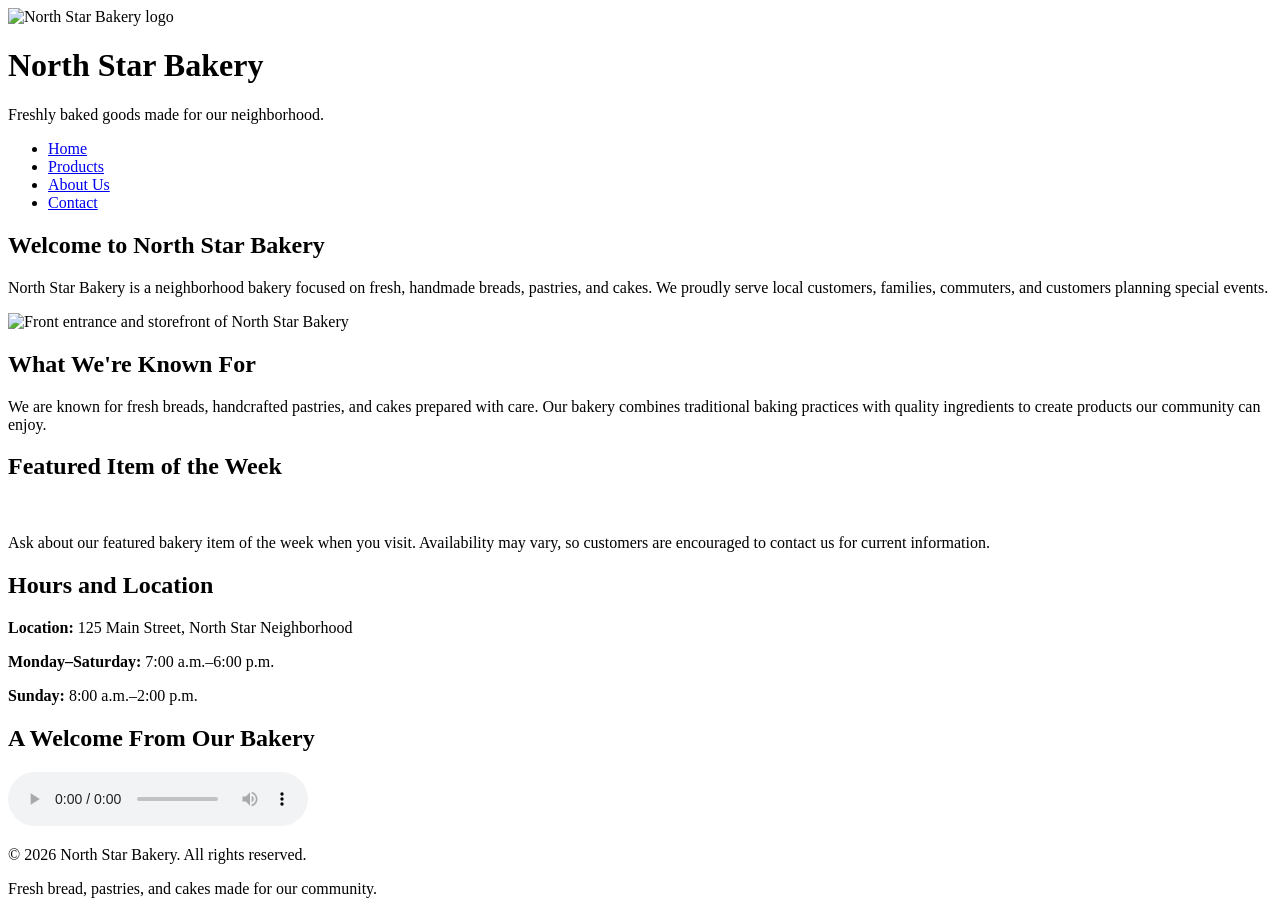
==== index.html @ 1ed9ea84 "Pending changes exported from your codespace" ====
<!DOCTYPE html>
<html lang="en">
<head>
    <meta charset="UTF-8">
    <meta name="viewport" content="width=device-width, initial-scale=1.0">
    <title>North Star Bakery | Home</title>
</head>

<body>
    <header>
        <img src="media/bakery-logo.png" alt="North Star Bakery logo">
        <h1>North Star Bakery</h1>
        <p>Freshly baked goods made for our neighborhood.</p>

        <nav>
            <ul>
                <li><a href="index.html">Home</a></li>
                <li><a href="products.html">Products</a></li>
                <li><a href="about.html">About Us</a></li>
                <li><a href="contact.html">Contact</a></li>
            </ul>
        </nav>
    </header>

    <main>
        <section>
            <h2>Welcome to North Star Bakery</h2>
            <p>
                North Star Bakery is a neighborhood bakery focused on fresh,
                handmade breads, pastries, and cakes. We proudly serve local
                customers, families, commuters, and customers planning special events.
            </p>

            <img src="media/bakery-storefront.jpg"
                 alt="Front entrance and storefront of North Star Bakery">
        </section>

        <section>
            <h2>What We're Known For</h2>
            <p>
                We are known for fresh breads, handcrafted pastries, and cakes
                prepared with care. Our bakery combines traditional baking
                practices with quality ingredients to create products our
                community can enjoy.
            </p>
        </section>

        <section>
            <h2>Featured Item of the Week</h2>

            <picture>
                <source media="(min-width: 800px)" srcset="media/bakery-feature-large.jpg">
                <source media="(max-width: 799px)" srcset="media/bakery-feature-small.jpg">
                <img src="media/bakery-feature-small.jpg"
                     alt="Featured freshly baked item from North Star Bakery">
            </picture>

            <p>
                Ask about our featured bakery item of the week when you visit.
                Availability may vary, so customers are encouraged to contact us
                for current information.
            </p>
        </section>

        <section>
            <h2>Hours and Location</h2>
            <p><strong>Location:</strong> 125 Main Street, North Star Neighborhood</p>
            <p><strong>Monday–Saturday:</strong> 7:00 a.m.–6:00 p.m.</p>
            <p><strong>Sunday:</strong> 8:00 a.m.–2:00 p.m.</p>
        </section>

        <section>
            <h2>A Welcome From Our Bakery</h2>
            <audio controls>
                <source src="media/bakery-welcome.mp3" type="audio/mpeg">
                Your browser does not support the audio element. Please visit
                North Star Bakery in person or contact us to learn more about
                our bakery and products.
            </audio>
        </section>
    </main>

    <footer>
        <p>&copy; 2026 North Star Bakery. All rights reserved.</p>
        <p>Fresh bread, pastries, and cakes made for our community.</p>
    </footer>
</body>
</html>
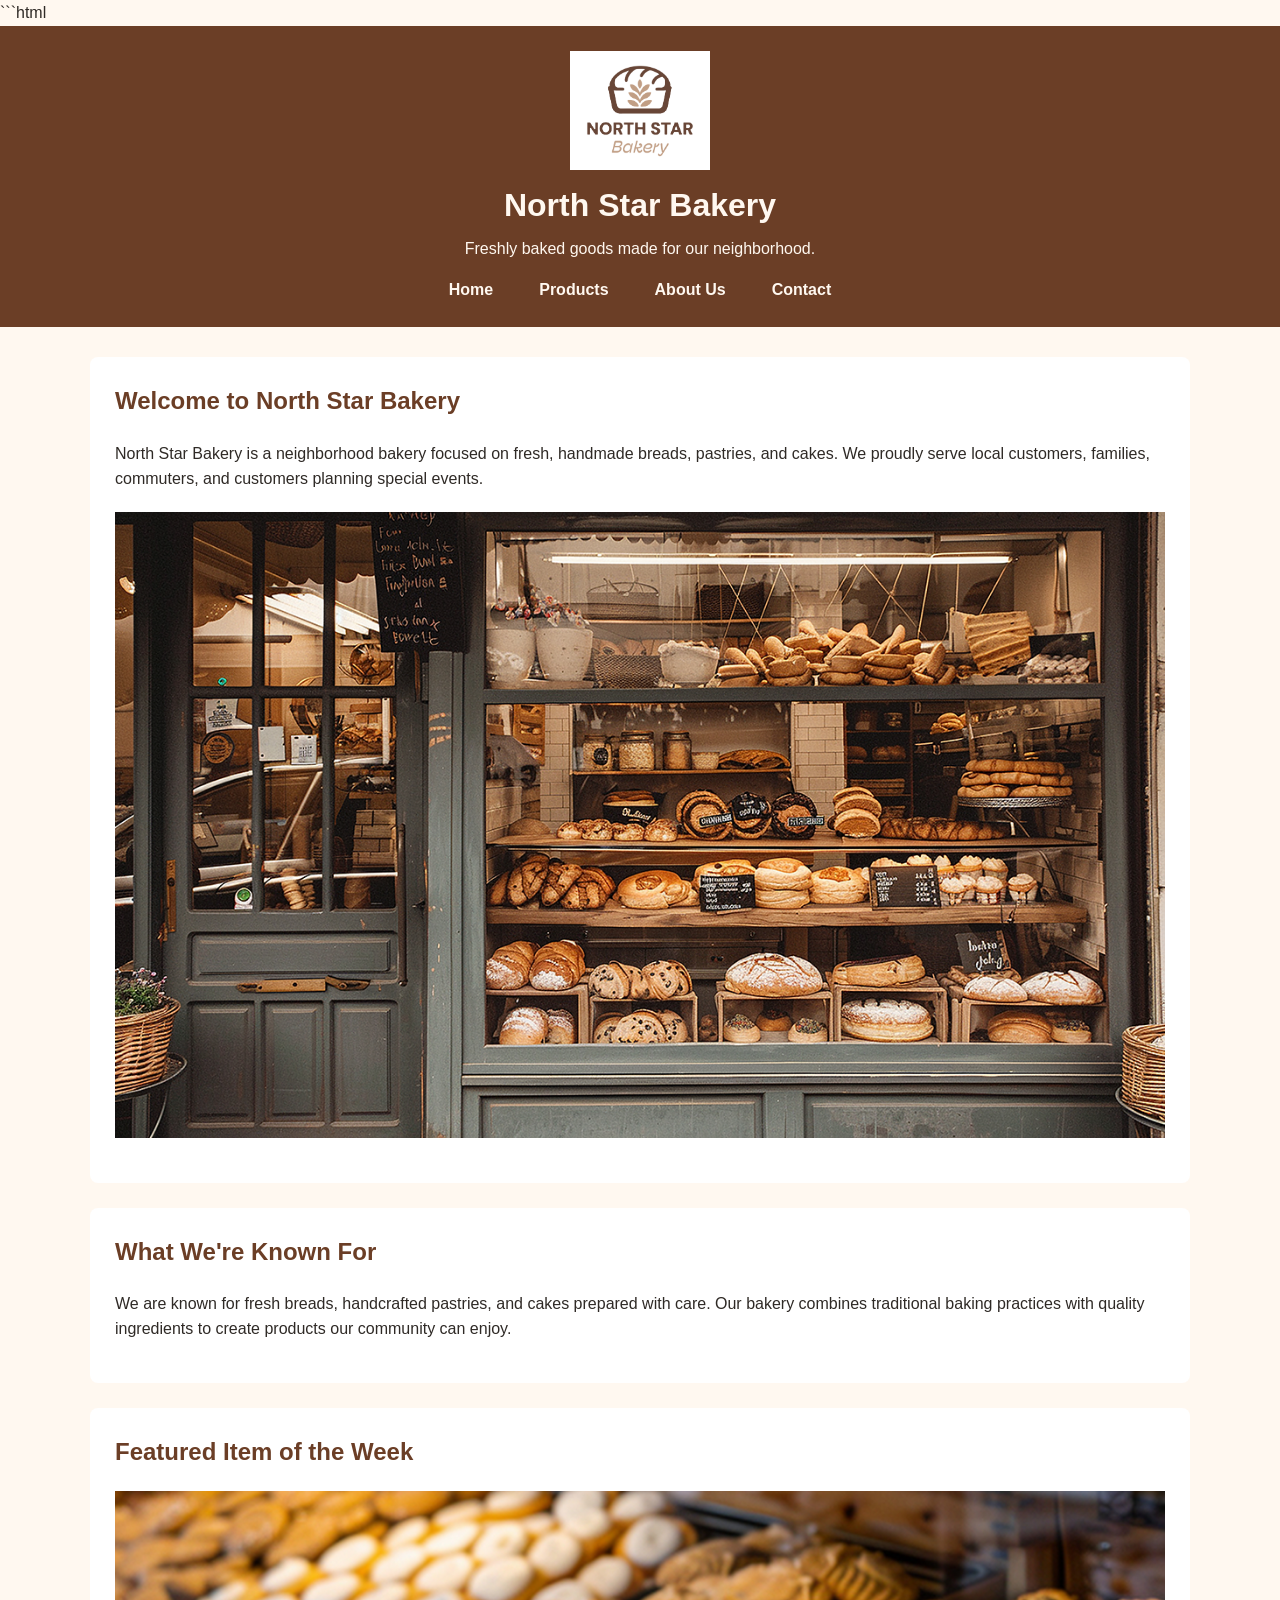
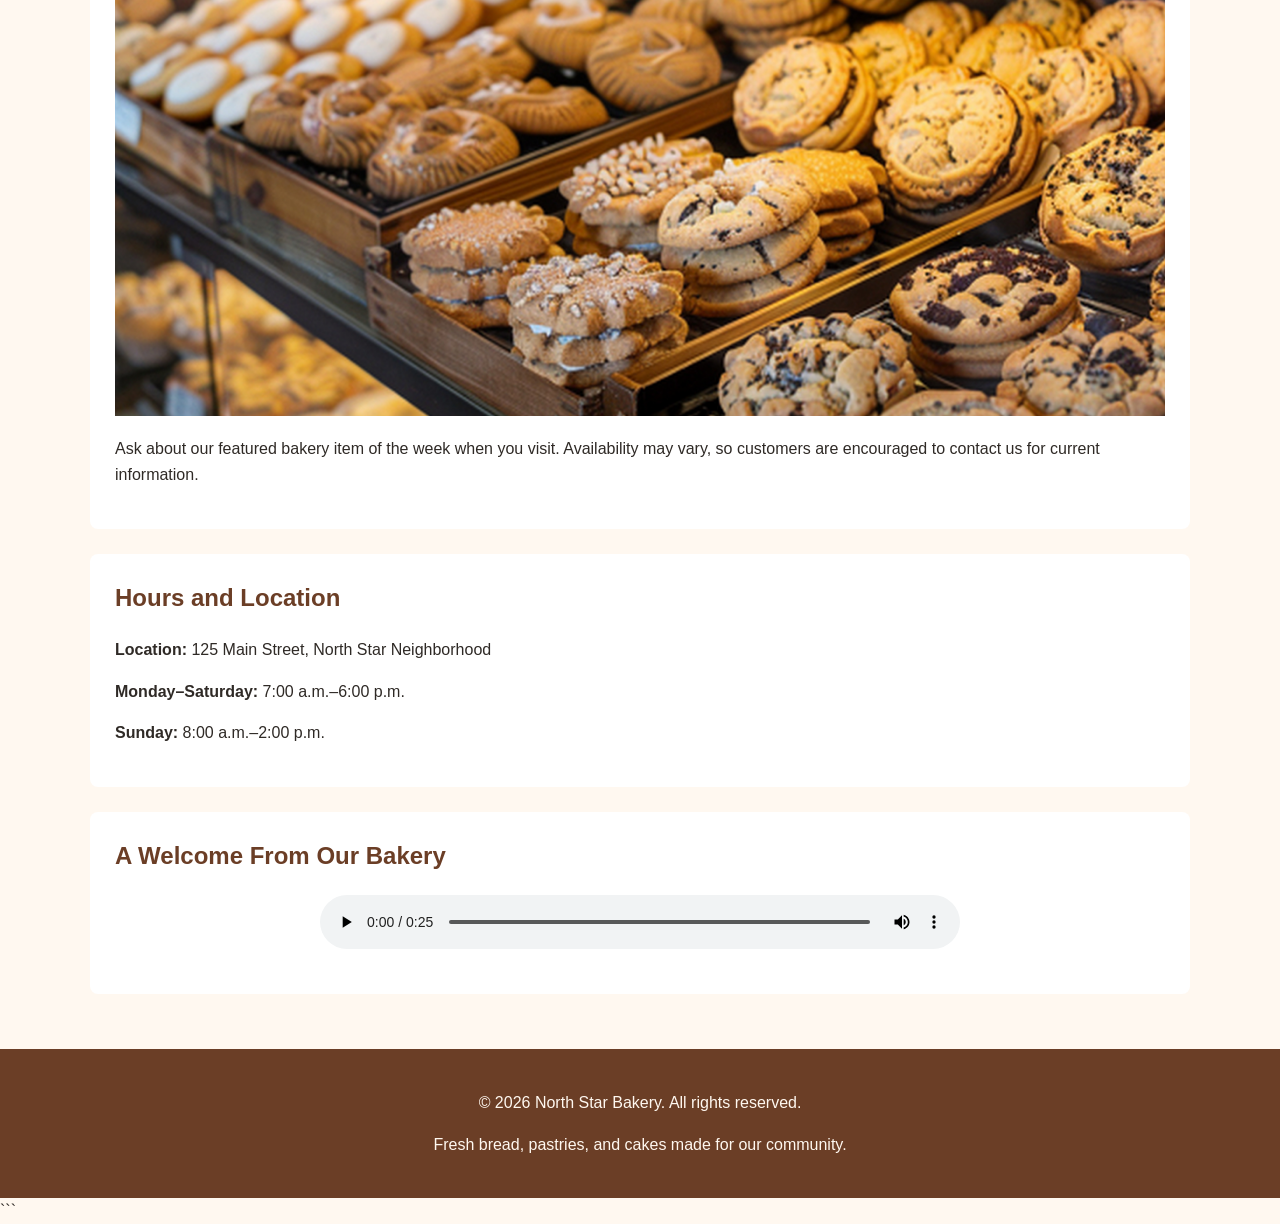
==== commit 62e6df23: "Updated North Star Bakery website" ====
--- a/index.html
+++ b/index.html
@@ -1,14 +1,18 @@
+```html
 <!DOCTYPE html>
 <html lang="en">
 <head>
     <meta charset="UTF-8">
     <meta name="viewport" content="width=device-width, initial-scale=1.0">
     <title>North Star Bakery | Home</title>
+    <link rel="stylesheet" href="style.css">
 </head>
 
 <body>
+
     <header>
-        <img src="media/bakery-logo.png" alt="North Star Bakery logo">
+        <img src="media/bakery-logo_c.png" alt="North Star Bakery logo">
+
         <h1>North Star Bakery</h1>
         <p>Freshly baked goods made for our neighborhood.</p>
 
@@ -23,20 +27,23 @@
     </header>
 
     <main>
-        <section>
+
+        <section class="hero">
             <h2>Welcome to North Star Bakery</h2>
+
             <p>
                 North Star Bakery is a neighborhood bakery focused on fresh,
                 handmade breads, pastries, and cakes. We proudly serve local
                 customers, families, commuters, and customers planning special events.
             </p>
 
-            <img src="media/bakery-storefront.jpg"
+            <img src="media/bakery-storefront_c.png"
                  alt="Front entrance and storefront of North Star Bakery">
         </section>
 
         <section>
             <h2>What We're Known For</h2>
+
             <p>
                 We are known for fresh breads, handcrafted pastries, and cakes
                 prepared with care. Our bakery combines traditional baking
@@ -49,9 +56,13 @@
             <h2>Featured Item of the Week</h2>
 
             <picture>
-                <source media="(min-width: 800px)" srcset="media/bakery-feature-large.jpg">
-                <source media="(max-width: 799px)" srcset="media/bakery-feature-small.jpg">
-                <img src="media/bakery-feature-small.jpg"
+                <source media="(min-width: 800px)"
+                        srcset="media/bakery-feature-large_c.png">
+
+                <source media="(max-width: 799px)"
+                        srcset="media/bakery-feature-small_c.png">
+
+                <img src="media/bakery-feature-small_c.png"
                      alt="Featured freshly baked item from North Star Bakery">
             </picture>
 
@@ -64,6 +75,7 @@
 
         <section>
             <h2>Hours and Location</h2>
+
             <p><strong>Location:</strong> 125 Main Street, North Star Neighborhood</p>
             <p><strong>Monday–Saturday:</strong> 7:00 a.m.–6:00 p.m.</p>
             <p><strong>Sunday:</strong> 8:00 a.m.–2:00 p.m.</p>
@@ -71,18 +83,23 @@
 
         <section>
             <h2>A Welcome From Our Bakery</h2>
+
             <audio controls>
-                <source src="media/bakery-welcome.mp3" type="audio/mpeg">
-                Your browser does not support the audio element. Please visit
-                North Star Bakery in person or contact us to learn more about
-                our bakery and products.
+                <source src="media/bakery-welcome_c.mp3" type="audio/mpeg">
+
+                Your browser does not support the audio element.
+                Please visit North Star Bakery in person or contact us
+                to learn more about our bakery and products.
             </audio>
         </section>
+
     </main>
 
     <footer>
         <p>&copy; 2026 North Star Bakery. All rights reserved.</p>
         <p>Fresh bread, pastries, and cakes made for our community.</p>
     </footer>
+
 </body>
-</html>+</html>
+```
--- a/style.css
+++ b/style.css
@@ -0,0 +1,210 @@
+* {
+    box-sizing: border-box;
+}
+
+body {
+    margin: 0;
+    font-family: Arial, sans-serif;
+    background-color: #FFF8F0;
+    color: #2F2A26;
+    line-height: 1.6;
+}
+
+header {
+    background-color: #6B3E26;
+    color: #FFF8F0;
+    text-align: center;
+    padding: 25px 20px;
+}
+
+header img {
+    width: 140px;
+    max-width: 100%;
+    height: auto;
+}
+
+header h1 {
+    margin: 10px 0 5px;
+}
+
+header p {
+    margin: 5px 0 15px;
+}
+
+nav ul {
+    display: flex;
+    justify-content: center;
+    flex-wrap: wrap;
+    gap: 10px;
+    list-style: none;
+    padding: 0;
+    margin: 15px 0 0;
+}
+
+nav a {
+    color: #FFF8F0;
+    text-decoration: none;
+    font-weight: bold;
+    padding: 10px 18px;
+    border-radius: 5px;
+}
+
+nav a:hover {
+    background-color: #D88C5A;
+    color: #2F2A26;
+}
+
+main {
+    width: 90%;
+    max-width: 1100px;
+    margin: auto;
+    padding: 30px 0;
+}
+
+section {
+    background-color: #FFFFFF;
+    margin-bottom: 25px;
+    padding: 25px;
+    border-radius: 8px;
+}
+
+section h2 {
+    color: #6B3E26;
+    margin-top: 0;
+}
+
+main img {
+    display: block;
+    max-width: 100%;
+    height: auto;
+    margin: 20px auto;
+}
+
+.product-section {
+    text-align: center;
+}
+
+figure {
+    margin: 0;
+}
+
+figcaption {
+    font-style: italic;
+    margin-top: 10px;
+}
+
+video,
+audio {
+    display: block;
+    width: 100%;
+    max-width: 640px;
+    margin: 20px auto;
+}
+
+.button,
+button {
+    display: inline-block;
+    background-color: #D88C5A;
+    color: #2F2A26;
+    border: none;
+    border-radius: 5px;
+    padding: 11px 20px;
+    font-family: Arial, sans-serif;
+    font-weight: bold;
+    text-decoration: none;
+    cursor: pointer;
+}
+
+.button:hover,
+button:hover {
+    background-color: #6B3E26;
+    color: #FFF8F0;
+}
+
+form {
+    width: 100%;
+    max-width: 750px;
+    margin: auto;
+}
+
+fieldset {
+    border: 2px solid #D88C5A;
+    border-radius: 8px;
+    margin-bottom: 20px;
+    padding: 20px;
+}
+
+legend {
+    color: #6B3E26;
+    font-weight: bold;
+}
+
+label {
+    display: block;
+    font-weight: bold;
+    margin-bottom: 5px;
+}
+
+input,
+select,
+textarea {
+    width: 100%;
+    padding: 10px;
+    border: 1px solid #6B3E26;
+    border-radius: 5px;
+    font-family: Arial, sans-serif;
+    font-size: 1rem;
+    background-color: #FFF8F0;
+    color: #2F2A26;
+}
+
+textarea {
+    resize: vertical;
+}
+
+footer {
+    background-color: #6B3E26;
+    color: #FFF8F0;
+    text-align: center;
+    padding: 25px 20px;
+}
+
+@media (max-width: 768px) {
+    header {
+        padding: 20px 15px;
+    }
+
+    header img {
+        width: 110px;
+    }
+
+    nav ul {
+        flex-direction: column;
+        align-items: center;
+    }
+
+    nav li {
+        width: 100%;
+        max-width: 280px;
+    }
+
+    nav a {
+        display: block;
+        text-align: center;
+    }
+
+    main {
+        width: 94%;
+        padding: 20px 0;
+    }
+
+    section {
+        padding: 20px 15px;
+    }
+
+    button,
+    .button {
+        width: 100%;
+        margin-bottom: 8px;
+    }
+}
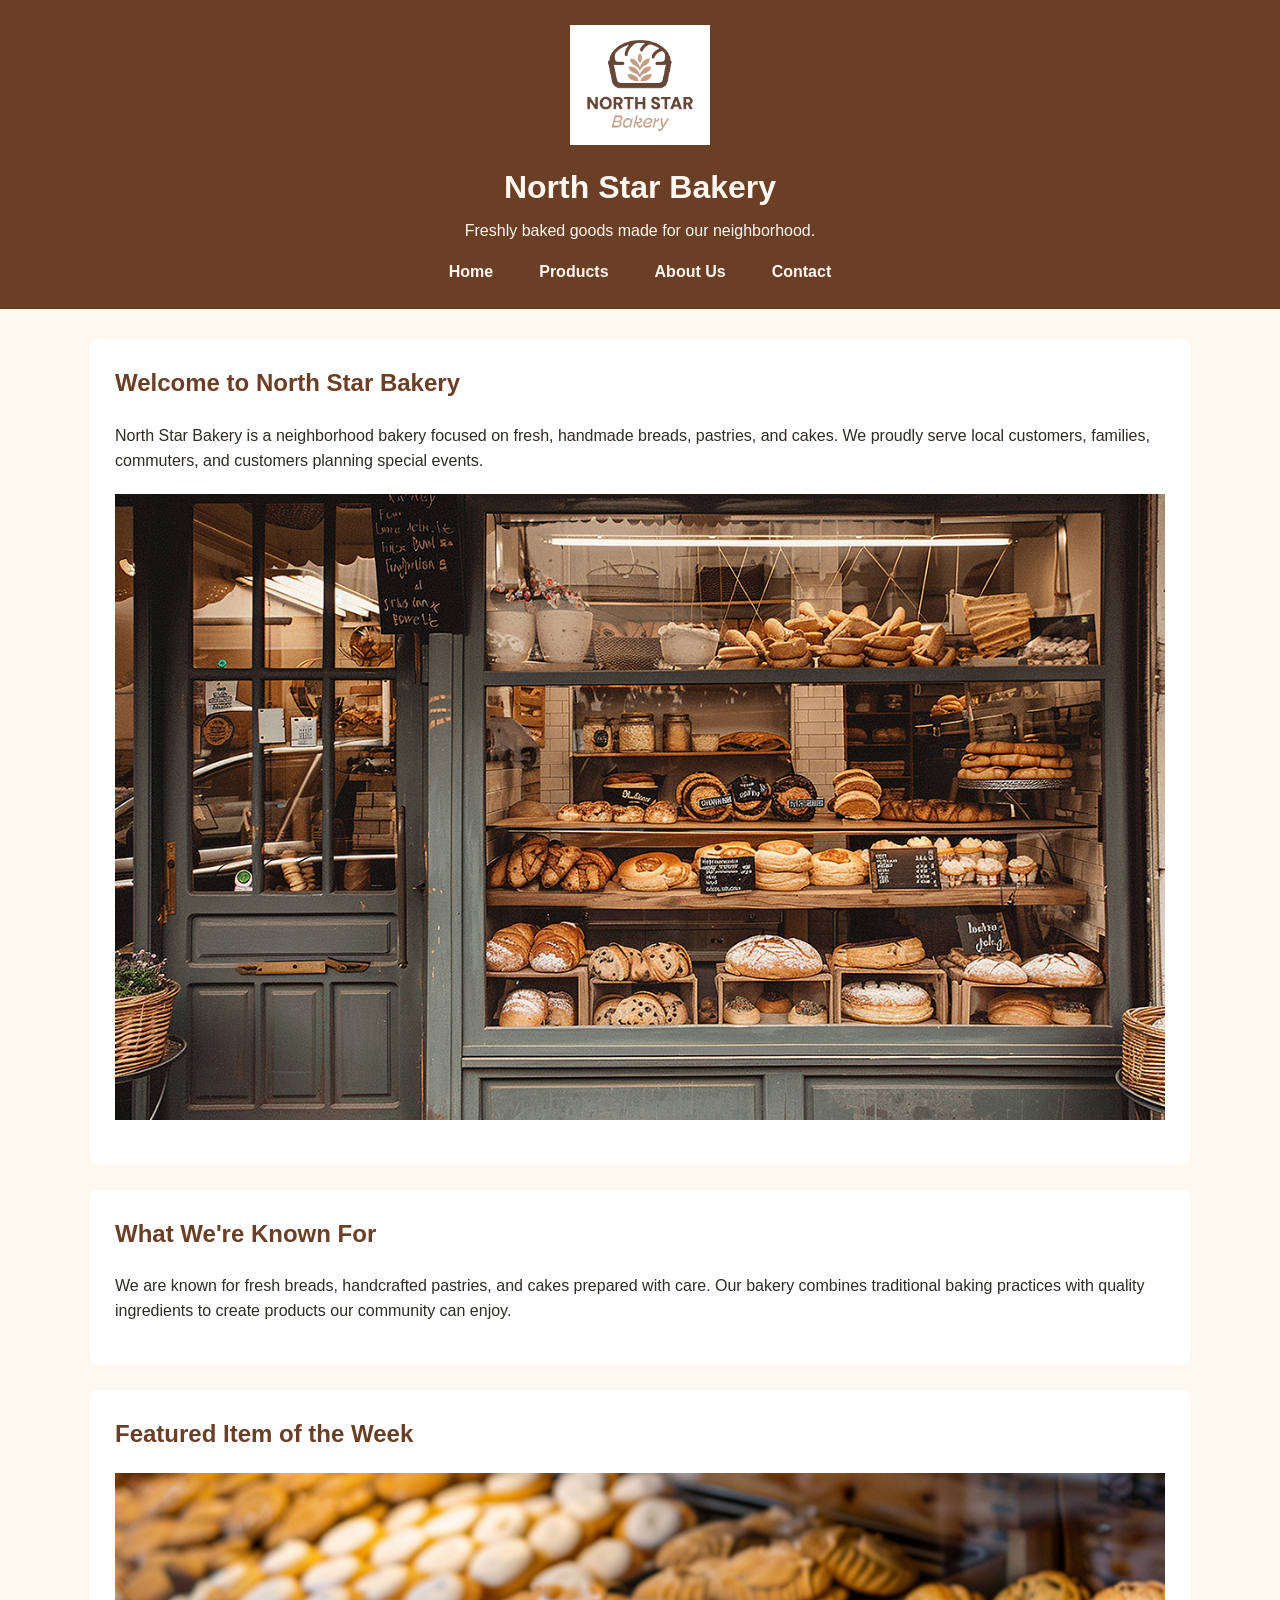
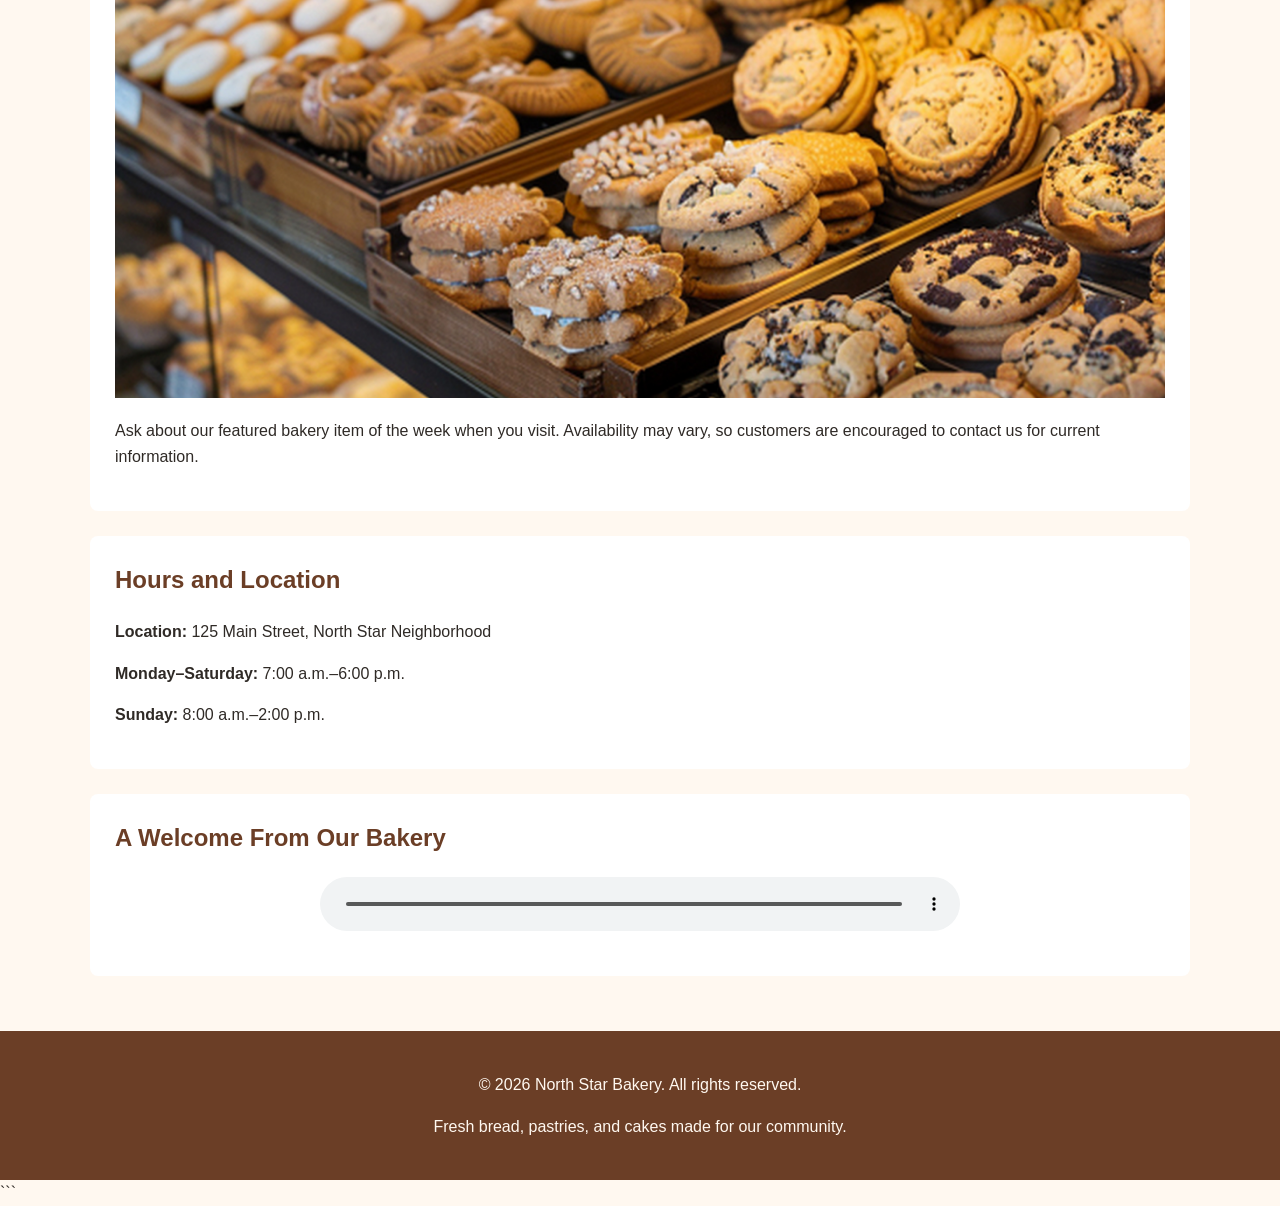
==== commit 17c01b90: "Fixed Home page display" ====
--- a/index.html
+++ b/index.html
@@ -1,4 +1,4 @@
-```html
+
 <!DOCTYPE html>
 <html lang="en">
 <head>
